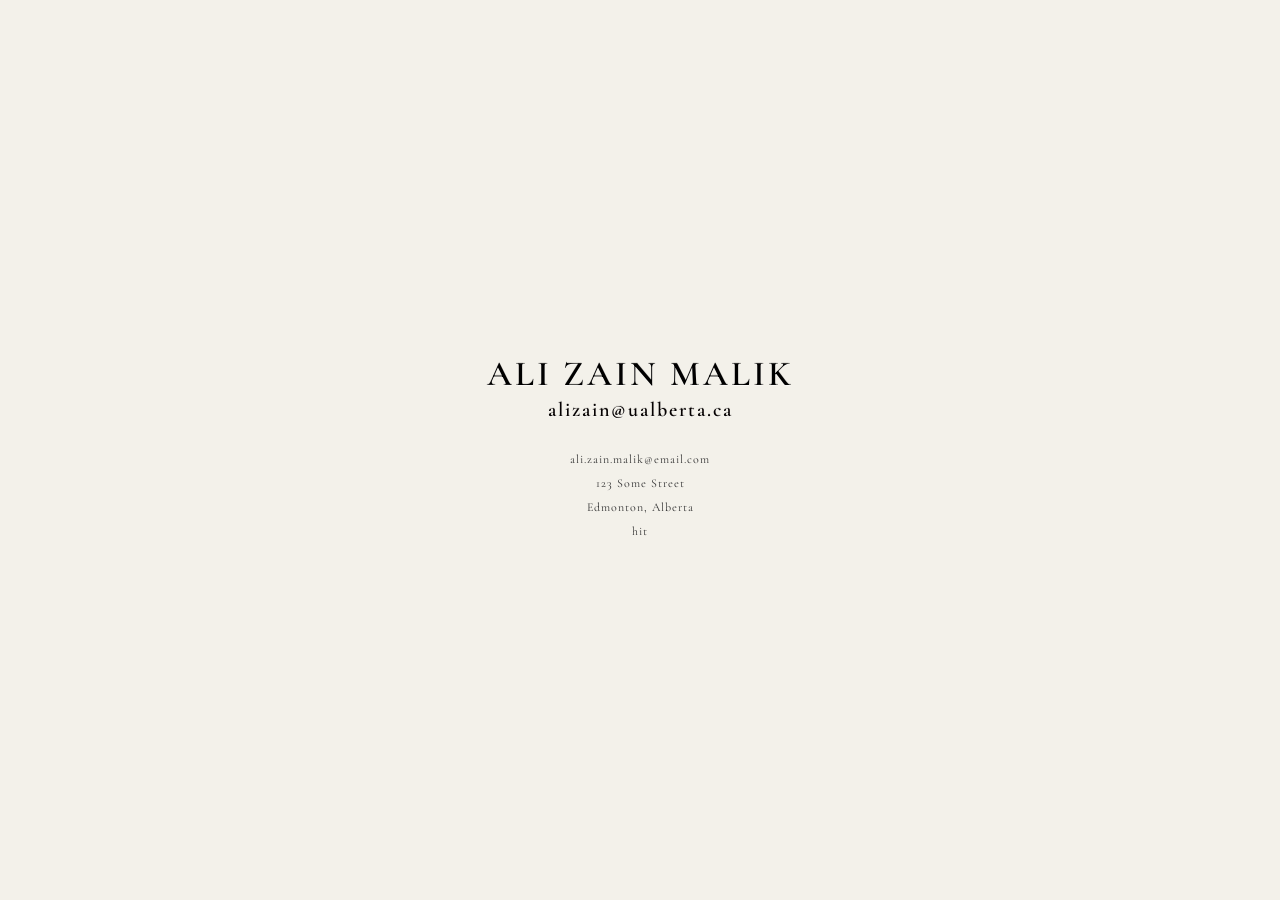
==== card/index.html @ aeb45c06 "started on the idea" ====
<!DOCTYPE html>
<html lang="en">
<head>
  <meta charset="UTF-8">
  <meta name="viewport" content="width=device-width, initial-scale=1.0">
  <title>Your Name</title>
  <link rel="preconnect" href="https://fonts.googleapis.com">
  <link href="https://fonts.googleapis.com/css2?family=Cormorant+Garamond:wght@400;500;600&display=swap" rel="stylesheet">
  <link rel="stylesheet" href="style.css">
</head>
<body>
  <div class="card">
    <h1 class="name">Ali Zain Malik</h1>
    <p class="label">alizain@ualberta.ca</p>
    <div class="contact">
      <p>ali.zain.malik@email.com</p>
      <p>123 Some Street</p>
      <p>Edmonton, Alberta</p>
      <p class="top-left-label">hit</p>
    </div>
  </div>
</body>
</html>
---- card/style.css ----
* { margin: 0; padding: 0; box-sizing: border-box; }

body {
  min-height: 100vh;
  display: flex;
  align-items: center;
  justify-content: center;
  background: #f3f1ea; /* muted background, not the card itself */
  font-family: 'Cormorant Garamond', serif;
}

.card {
  background: #f3f1ea; /* off-white card stock */
  width: 2000px;
  padding: 100px 40px;
  text-align: center;

  
}

.label {
  font-size: 20px;
  letter-spacing: 2px;
  color: #050101;
  margin-top: 0px;
  margin-bottom: 30px;
  text-shadow: 0 1px 0 rgba(255,255,255,0.6), 0 -1px 0 rgba(0,0,0,0.1);
  font-weight: 600;
}

.name {
  font-size: 35px;
  font-weight: 600;
  letter-spacing: 3px;
  text-transform: uppercase;
  margin-bottom: 3px;
  text-shadow: 0 1px 0 rgba(255,255,255,0.6), 0 -1px 0 rgba(0,0,0,0.1);

}

.contact p {
  font-size: 12px;
  letter-spacing: 1px;
  color: #333;
  margin-top: 10px;
  margin-bottom: 10px;
}
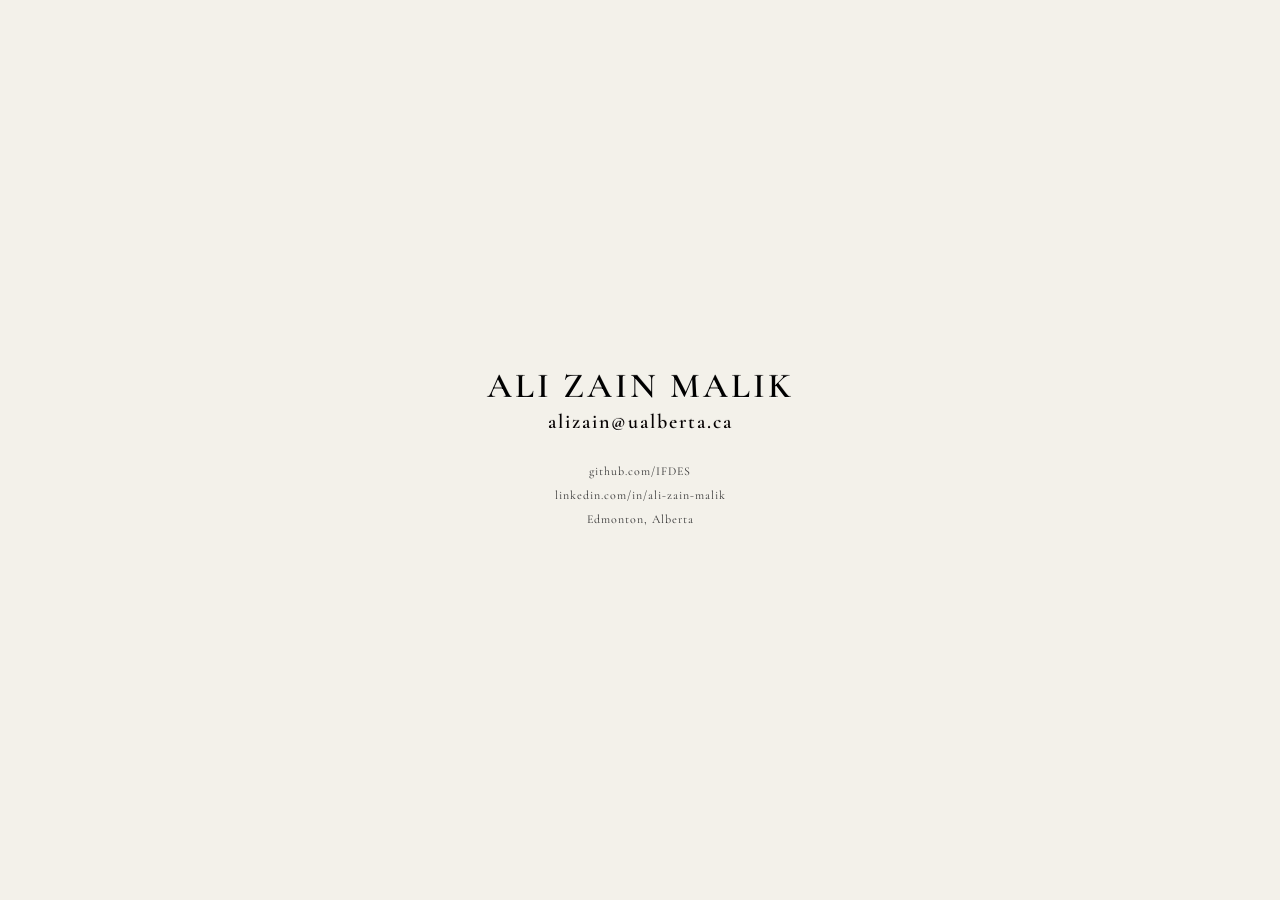
==== commit 9794fd53: "initial" ====
--- a/card/index.html
+++ b/card/index.html
@@ -13,10 +13,9 @@
     <h1 class="name">Ali Zain Malik</h1>
     <p class="label">alizain@ualberta.ca</p>
     <div class="contact">
-      <p>ali.zain.malik@email.com</p>
-      <p>123 Some Street</p>
+      <p>github.com/IFDES</p>
+      <p>linkedin.com/in/ali-zain-malik</p>
       <p>Edmonton, Alberta</p>
-      <p class="top-left-label">hit</p>
     </div>
   </div>
 </body>
--- a/card/style.css
+++ b/card/style.css
@@ -11,7 +11,7 @@
 
 .card {
   background: #f3f1ea; /* off-white card stock */
-  width: 2000px;
+  width: min(92vw, 640px);
   padding: 100px 40px;
   text-align: center;
 
